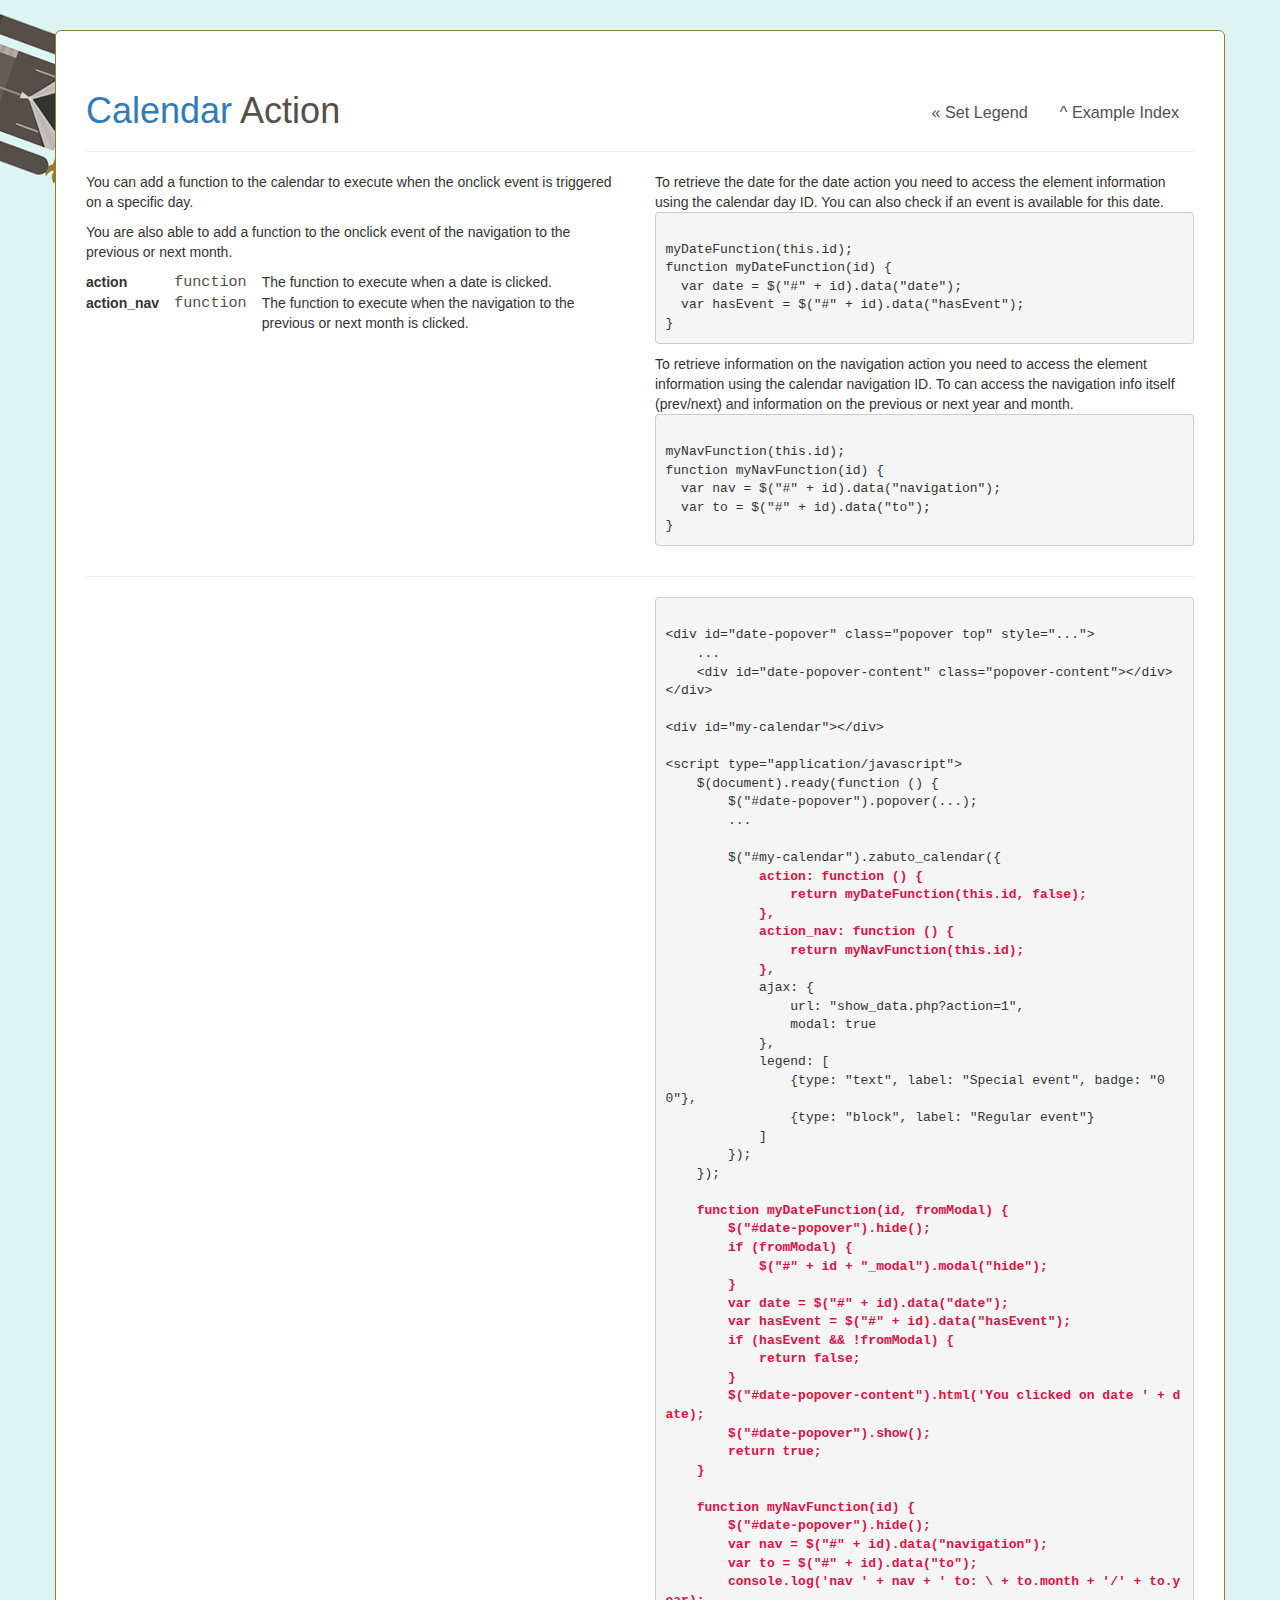
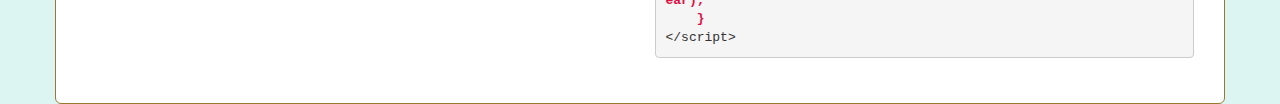
==== examples/action.html @ b91072fa "change example style for mobile device" ====
<!DOCTYPE html>
<html>
<head>
    <title>Zabuto | Calendar | Action</title>
    <meta name="robots" content="noindex, nofollow">
    <meta http-equiv="Content-Type" content="text/html; charset=UTF-8">

    <!-- jQuery CDN -->
    <script src="//ajax.googleapis.com/ajax/libs/jquery/2.0.3/jquery.min.js"></script>

    <!-- Bootstrap CDN -->
    <link rel="stylesheet" href="//netdna.bootstrapcdn.com/bootstrap/3.0.2/css/bootstrap.min.css">
    <script src="//netdna.bootstrapcdn.com/bootstrap/3.0.2/js/bootstrap.min.js"></script>

    <!-- HTML5 shim and Respond.js IE8 support of HTML5 elements and media queries -->
    <!--[if lt IE 9]>
    <script src="//oss.maxcdn.com/libs/html5shiv/3.7.0/html5shiv.js"></script>
    <script src="//oss.maxcdn.com/libs/respond.js/1.3.0/respond.min.js"></script>
    <![endif]-->

    <!-- Zabuto -->
    <link rel="stylesheet" type="text/css" href="./css/style.css">
    <link rel="stylesheet" type="text/css" href="./css/examples.css">

    <!-- Zabuto Calendar -->
    <script src="../zabuto_calendar.min.js"></script>
    <link rel="stylesheet" type="text/css" href="../zabuto_calendar.min.css">

</head>
<body>

<!-- container -->
<div class="container example">

    <h1>
		<a href="index.html">Calendar</a>
        <span>Action</span>
        <ul class="nav nav-pills pull-right">
            <li><a class="pull-right" href="set_legend.html">&laquo; Set Legend</a></li>
            <li><a class="pull-right" href="index.html">^ Example Index</a></li>
        </ul>
    </h1>

    <hr>

    <div class="row">
        <div class="col-md-6 col-sm-12">
            <p>You can add a function to the calendar to execute when the onclick event is triggered on a specific
                day.</p>

            <p>You are also able to add a function to the onclick event of the navigation to the previous or next month.</p>

            <table>
                <tr>
                    <th>action</th>
                    <td class="type">function</td>
                    <td>The function to execute when a date is clicked.</td>
                </tr>
                <tr>
                    <th>action_nav</th>
                    <td class="type">function</td>
                    <td>The function to execute when the navigation to the previous or next month is clicked.</td>
                </tr>
            </table>
        </div>
        <div class="col-md-6 col-sm-12">
            <p>To retrieve the date for the date action you need to access the element information using the calendar
                day ID. You can also check if an event is available for this date.
<code>
myDateFunction(this.id);
function myDateFunction(id) {
  var date = $("#" + id).data("date");
  var hasEvent = $("#" + id).data("hasEvent");
}
</code>
            </p>

            <p>To retrieve information on the navigation action you need to access the element information using the
                calendar navigation ID. To can access the navigation info itself (prev/next) and information on the
                previous or next year and month.
<code>
myNavFunction(this.id);
function myNavFunction(id) {
  var nav = $("#" + id).data("navigation");
  var to = $("#" + id).data("to");
}
</code>
            </p>
        </div>
    </div>

    <hr>

    <div class="row">
        <div class="col-md-5 col-sm-12">

            <div id="date-popover" class="popover top"
                 style="cursor: pointer; display: block; margin-left: 33%; margin-top: -50px; width: 175px;">
                <div class="arrow"></div>
                <h3 class="popover-title" style="display: none;"></h3>

                <div id="date-popover-content" class="popover-content"></div>
            </div>

            <div id="my-calendar"></div>

            <script type="application/javascript">
                $(document).ready(function () {
                    $("#date-popover").popover({html: true, trigger: "manual"});
                    $("#date-popover").hide();
                    $("#date-popover").click(function (e) {
                        $(this).hide();
                    });

                    $("#my-calendar").zabuto_calendar({
                        action: function () {
                            return myDateFunction(this.id, false);
                        },
                        action_nav: function () {
                            return myNavFunction(this.id);
                        },
                        ajax: {
                            url: "show_data.php?action=1",
                            modal: true
                        },
                        legend: [
                            {type: "text", label: "Special event", badge: "00"},
                            {type: "block", label: "Regular event"}
                        ]
                    });
                });

                function myDateFunction(id, fromModal) {
                    $("#date-popover").hide();
                    if (fromModal) {
                        $("#" + id + "_modal").modal("hide");
                    }
                    var date = $("#" + id).data("date");
                    var hasEvent = $("#" + id).data("hasEvent");
                    if (hasEvent && !fromModal) {
                        return false;
                    }
                    $("#date-popover-content").html('You clicked on date ' + date);
                    $("#date-popover").show();
                    return true;
                }

                function myNavFunction(id) {
                    $("#date-popover").hide();
                    var nav = $("#" + id).data("navigation");
                    var to = $("#" + id).data("to");
                    console.log('nav ' + nav + ' to: ' + to.month + '/' + to.year);
                }
            </script>

        </div>
        <div class="col-md-6 col-sm-12 col-md-offset-1">

<code>
&lt;div id=&quot;date-popover&quot; class=&quot;popover top&quot; style=&quot;...&quot;&gt;
    ...
    &lt;div id=&quot;date-popover-content&quot; class=&quot;popover-content&quot;&gt;&lt;/div&gt;
&lt;/div&gt;

&lt;div id=&quot;my-calendar&quot;&gt;&lt;/div&gt;

&lt;script type=&quot;application/javascript&quot;&gt;
    $(document).ready(function () {
        $(&quot;#date-popover&quot;).popover(...);
        ...

        $(&quot;#my-calendar&quot;).zabuto_calendar({
            <span>action: function () {
                return myDateFunction(this.id, false);
            },
            action_nav: function () {
                return myNavFunction(this.id);
            }</span>,
            ajax: {
                url: &quot;show_data.php?action=1&quot;,
                modal: true
            },
            legend: [
                {type: &quot;text&quot;, label: &quot;Special event&quot;, badge: &quot;00&quot;},
                {type: &quot;block&quot;, label: &quot;Regular event&quot;}
            ]
        });
    });

    <span>function myDateFunction(id, fromModal) {
        $(&quot;#date-popover&quot;).hide();
        if (fromModal) {
            $(&quot;#&quot; + id + &quot;_modal&quot;).modal(&quot;hide&quot;);
        }
        var date = $(&quot;#&quot; + id).data(&quot;date&quot;);
        var hasEvent = $(&quot;#&quot; + id).data(&quot;hasEvent&quot;);
        if (hasEvent &amp;&amp; !fromModal) {
            return false;
        }
        $(&quot;#date-popover-content&quot;).html('You clicked on date ' + date);
        $(&quot;#date-popover&quot;).show();
        return true;
    }

    function myNavFunction(id) {
        $(&quot;#date-popover&quot;).hide();
        var nav = $(&quot;#&quot; + id).data(&quot;navigation&quot;);
        var to = $(&quot;#&quot; + id).data(&quot;to&quot;);
        console.log('nav ' + nav + ' to: \ + to.month + '/' + to.year);
    }</span>
&lt;/script&gt;
</code>

        </div>
    </div>
</div>
<!-- /container -->

</body>
</html>
---- examples/css/style.css ----
body {
    background-color: #dcf5f2;
    background-image: url('../images/bg.png');
    background-repeat: no-repeat;
    background-position: 0 0;
}

h1 {
    color: #99792f;
}

h1 > span {
    color: #564e49;
}

hr {
    border-color: #99792f -moz-use-text-color #ffffff;
}

img{max-width:100%;}

body > .container {
    margin-top: 30px;
    padding: 40px 30px 35px 30px;
    background-color: #ffffff;
    border: 1px solid #99792f;
    border-radius: 6px;
    -moz-border-radius: 6px;
    -webkit-border-radius: 6px;
}

p > [class^="glyphicon-"],
p > [class*=" glyphicon-"],
a [class^="glyphicon-"],
a [class*=" glyphicon-"] {
    margin-top: 3px;
}

div.social {
    margin-top: 60px;
    border: 0;
    background-color: transparent;
    text-align: center;
}

div.social a {
    margin-right: 15px;
    text-decoration: none;
}

div.social a:hover {
    text-decoration: none;
}

div.social a:last-child {
    margin-right: 0;
}

div.social a img {
    border: 0;
}

div.error-page {
    margin-top: 15px;
    border: 0;
    background-color: transparent;
}

div.error-page a {
    color: #000000;
    text-decoration: none;
}

@media (max-width:1200px){
	body{background-image:none;}
}

@media (max-width:1000px){
	body{background-color: transparent;}
	body > .container{margin-top: 0;border:none;}
	h1>.nav{float: none!important;}
}
---- examples/css/examples.css ----
.example {
    padding-top: 30px;
    min-height: 650px;
}

.example code {
	display: block;
	padding: 9.5px;
	margin: 0 0 10px;
	font-size: 13px;
	line-height: 1.42857143;
	color: #333;
	white-space: pre-wrap;
	word-break: break-all;
	word-wrap: break-word;
	background-color: #f5f5f5;
	border: 1px solid #ccc;
	border-radius: 4px;
}

.example h1 ul a {
    padding-top: 0.8em;
    font-size: 0.45em;
    font-weight: normal;
    color: #564e49;
}

.example code span {
    font-weight: bold;
    color: #dd1144;
}

.example table th,
.example table td {
    vertical-align: top;
}

.example table th {
    padding-right: 15px;
    text-align: left;
}

.example table th.type {
    color: #564e49;
    font-family: Monaco, Menlo, Consolas, "Courier New", monospace;
    font-size: 1.05em;
}

.example table td.type {
    padding-right: 15px;
    color: #564e49;
    font-family: Monaco, Menlo, Consolas, "Courier New", monospace;
    font-size: 1.08em;
}

.example p.comment {
    color: #564e49;
    font-style: italic;
}
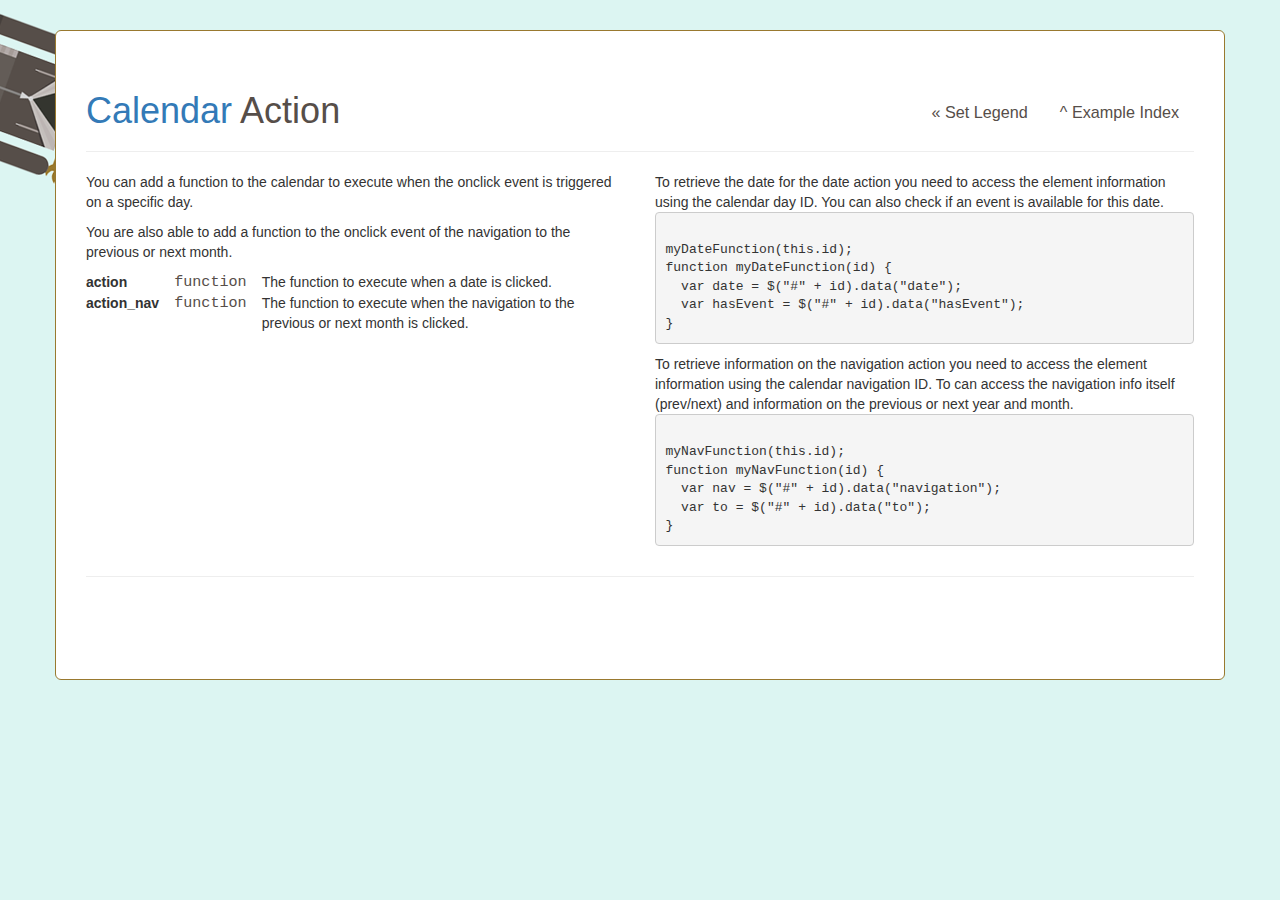
==== commit 7f786143: "use dynamic code show" ====
--- a/examples/action.html
+++ b/examples/action.html
@@ -104,7 +104,7 @@
 
             <div id="my-calendar"></div>
 
-            <script type="application/javascript">
+            <script type="application/javascript" id="example">
                 $(document).ready(function () {
                     $("#date-popover").popover({html: true, trigger: "manual"});
                     $("#date-popover").hide();
@@ -154,67 +154,11 @@
             </script>
 
         </div>
-        <div class="col-md-6 col-sm-12 col-md-offset-1">
-
-<code>
-&lt;div id=&quot;date-popover&quot; class=&quot;popover top&quot; style=&quot;...&quot;&gt;
-    ...
-    &lt;div id=&quot;date-popover-content&quot; class=&quot;popover-content&quot;&gt;&lt;/div&gt;
-&lt;/div&gt;
-
-&lt;div id=&quot;my-calendar&quot;&gt;&lt;/div&gt;
-
-&lt;script type=&quot;application/javascript&quot;&gt;
-    $(document).ready(function () {
-        $(&quot;#date-popover&quot;).popover(...);
-        ...
-
-        $(&quot;#my-calendar&quot;).zabuto_calendar({
-            <span>action: function () {
-                return myDateFunction(this.id, false);
-            },
-            action_nav: function () {
-                return myNavFunction(this.id);
-            }</span>,
-            ajax: {
-                url: &quot;show_data.php?action=1&quot;,
-                modal: true
-            },
-            legend: [
-                {type: &quot;text&quot;, label: &quot;Special event&quot;, badge: &quot;00&quot;},
-                {type: &quot;block&quot;, label: &quot;Regular event&quot;}
-            ]
-        });
-    });
-
-    <span>function myDateFunction(id, fromModal) {
-        $(&quot;#date-popover&quot;).hide();
-        if (fromModal) {
-            $(&quot;#&quot; + id + &quot;_modal&quot;).modal(&quot;hide&quot;);
-        }
-        var date = $(&quot;#&quot; + id).data(&quot;date&quot;);
-        var hasEvent = $(&quot;#&quot; + id).data(&quot;hasEvent&quot;);
-        if (hasEvent &amp;&amp; !fromModal) {
-            return false;
-        }
-        $(&quot;#date-popover-content&quot;).html('You clicked on date ' + date);
-        $(&quot;#date-popover&quot;).show();
-        return true;
-    }
-
-    function myNavFunction(id) {
-        $(&quot;#date-popover&quot;).hide();
-        var nav = $(&quot;#&quot; + id).data(&quot;navigation&quot;);
-        var to = $(&quot;#&quot; + id).data(&quot;to&quot;);
-        console.log('nav ' + nav + ' to: \ + to.month + '/' + to.year);
-    }</span>
-&lt;/script&gt;
-</code>
-
+        <div class="col-md-6 col-sm-12 col-md-offset-1" code-content="#example">
         </div>
     </div>
 </div>
 <!-- /container -->
-
+<script src="example.js"></script>
 </body>
-</html>
+</html>--- a/examples/css/style.css
+++ b/examples/css/style.css
@@ -79,4 +79,5 @@
 	body{background-color: transparent;}
 	body > .container{margin-top: 0;border:none;}
 	h1>.nav{float: none!important;}
+	.col-md-offset-1{margin-top:30px;}
 }
